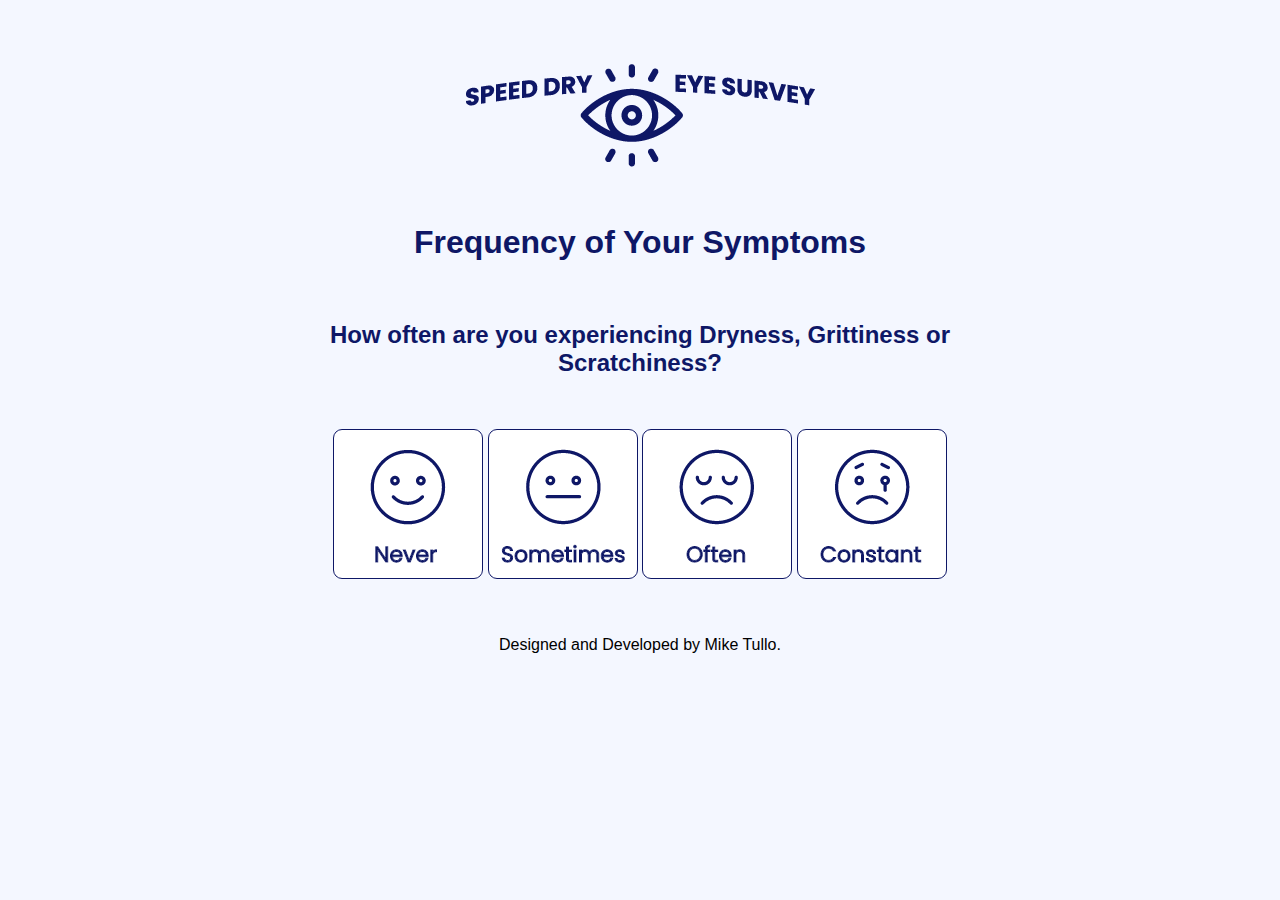
==== survey.html @ c54937d9 "Welcome Page +more" ====
<!DOCTYPE html>
<html lang="en">
<head>
    <meta charset="UTF-8">
    <meta http-equiv="X-UA-Compatible" content="IE=edge">
    <meta name="viewport" content="width=device-width, initial-scale=1.0">
    <link rel="stylesheet" href="style.css">
    <title>Speed Dry Eye Survey</title>
    <script src="app.js"></script>
</head>
<body>
    <div class="title">
      <a href="/"><img src="icon.png" alt="logo"></a>  
    </div>
    <div id = "section" class="section">
        <h1 id= "boob">Frequency of Your Symptoms</h1>
        <br>
        <h2 class="question" id= "question">How often are you experiencing Dryness, Grittiness or Scratchiness?</h2>
        <div class="btn-group">
            <input id= "a1" onclick="pickFunction(0); stepFunction();" type="image" src="0 - never.png">
            <input id= "a2" onclick="pickFunction(1); stepFunction();" type="image" src="1- sometimes.png">
            <input id= "a3" onclick="pickFunction(2); stepFunction();" type="image" src="2 - often.png">
            <input id= "a4" onclick="pickFunction(3); stepFunction();" type="image" src="3 - constant.png">
            <input id= "a5" onclick="pickFunction(4); stepFunction();" type="image" src="pic/4 - intolerable.png">
        </div>
    </div>
    <div id ="results">
        <table>
            <tr>
              <th>Frequency</th>
              <th>Answer</th>
            </tr>
            <tr>
              <td>Dryness, Grittiness or Scratchiness: </td>
              <td id="t1"> 0 </td>
            </tr>
            <tr>
                <td>Soreness or Irritation: </td>
                <td id="t2"> 0 </td>
            </tr>
            <tr>
                <td>Burning or Watering: </td>
                <td id="t3"> 0 </td>
            </tr>
            <tr>
                <td>Eye Fatigue: </td>
                <td id="t4"> 0 </td>
            </tr>
          </table>

          <table>
            <tr>
              <th>Severity</th>
              <th>Answer</th>
            </tr>
            <tr>
              <td>Dryness, Grittiness or Scratchiness: </td>
              <td id="t5"> 0 </td>
            </tr>
            <tr>
                <td>Soreness or Irritation: </td>
                <td id="t6"> 0 </td>
            </tr>
            <tr>
                <td>Burning or Watering: </td>
                <td id="t7"> 0 </td>
            </tr>
            <tr>
                <td>Eye Fatigue: </td>
                <td id="t8"> 0 </td>
            </tr>
          </table>
          <div class="sumTotal">
            <h3 id="test">Total: <span id="total">NULL</span></h3>
            <button onClick="window.location.href=window.location.href">Retake Survey</button>
          </div>  
    </div>
    <button id ="reset" onClick="window.location.href='index.html'">Retake Survey</button>
    <script>
        document.getElementById("a5").style.display = "none";
        document.getElementById("reset").style.visibility = "hidden";
        document.getElementById("results").style.display = "none";
    </script>
    <div class="footer">Designed and Developed by Mike Tullo.</div>
</body>
</html>
---- style.css ----
* {
  font-family: "Poppins", sans-serif;
}
body {
  background-color: #f4f7ff;
  padding: 0;
  margin: 0 auto;
  width: 50%;
  text-align: center;
  position: relative;
}
.section {
  position: flex;
}
.title {
  padding-top: 10%;
  padding-bottom: 5%;
}
h1,
h2 {
  color: #0e1766;
}
.question {
  padding-bottom: 5%;
}
ul {
  list-style-type: none;
  margin: 0;
  padding: 0;
  overflow: hidden;
  text-align: left;
  white-space: nowrap;
}
h3 {
  text-align: left;
}
table {
  margin-left: auto;
  margin-right: auto;
}
table tr {
  text-align: left;
}
table tr td {
  padding-right: 2.5rem;
  padding-top: 0.2rem;
}
table tr th {
  padding-top: 1rem;
}
.sumTotal {
  display: inline;
}
h3 {
  text-align: center;
}
.footer {
  text-align: center;
  padding-top: 2rem;
}
@media only screen and (max-width: 1250px) {
  body {
    width: 85%;
  }
}
@media only screen and (max-width: 600px) {
  h1 {
    font-size: 1.7rem;
  }
  h2 {
    font-size: 1.3rem;
  }
  .title {
    padding-top: 5%;
    padding-bottom: 0%;
  }
  .question {
    padding-bottom: 0%;
  }
}
@media only screen and (max-width: 350px) {
  table {
    font-size: 1rem;
  }
}
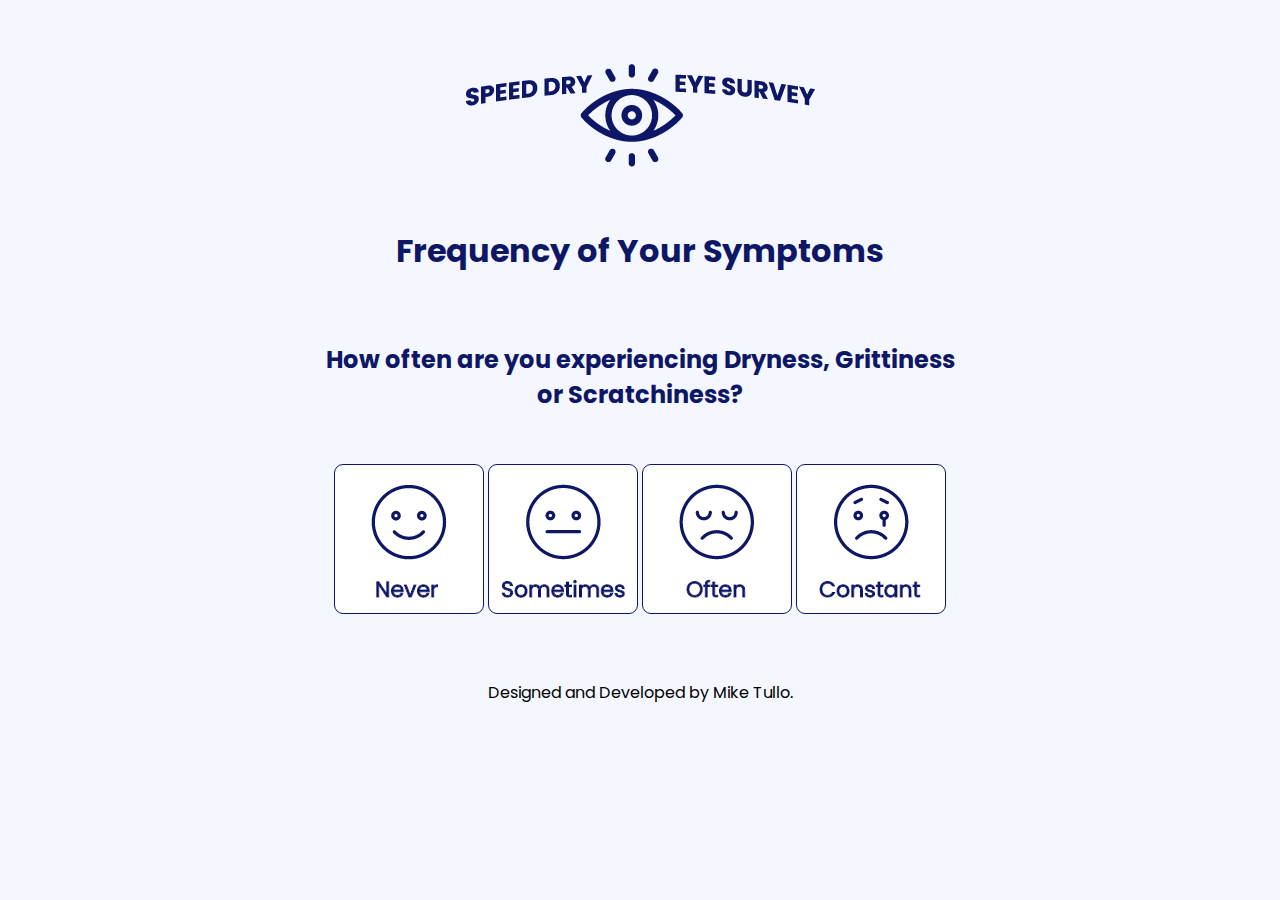
==== commit 46d8bf72: "more button fixes" ====
--- a/survey.html
+++ b/survey.html
@@ -7,6 +7,8 @@
     <link rel="stylesheet" href="style.css">
     <title>Speed Dry Eye Survey</title>
     <script src="app.js"></script>
+    <link rel="preconnect" href="https://fonts.gstatic.com">
+    <link href="https://fonts.googleapis.com/css2?family=Poppins:wght@400;700&display=swap" rel="stylesheet">
 </head>
 <body>
     <div class="title">
@@ -75,7 +77,8 @@
             <button onClick="window.location.href=window.location.href">Retake Survey</button>
           </div>  
     </div>
-    <button id ="reset" onClick="window.location.href='index.html'">Retake Survey</button>
+    <a href='/index.html'><button id ="reset">Retake Survey</button></a>
+
     <script>
         document.getElementById("a5").style.display = "none";
         document.getElementById("reset").style.visibility = "hidden";
